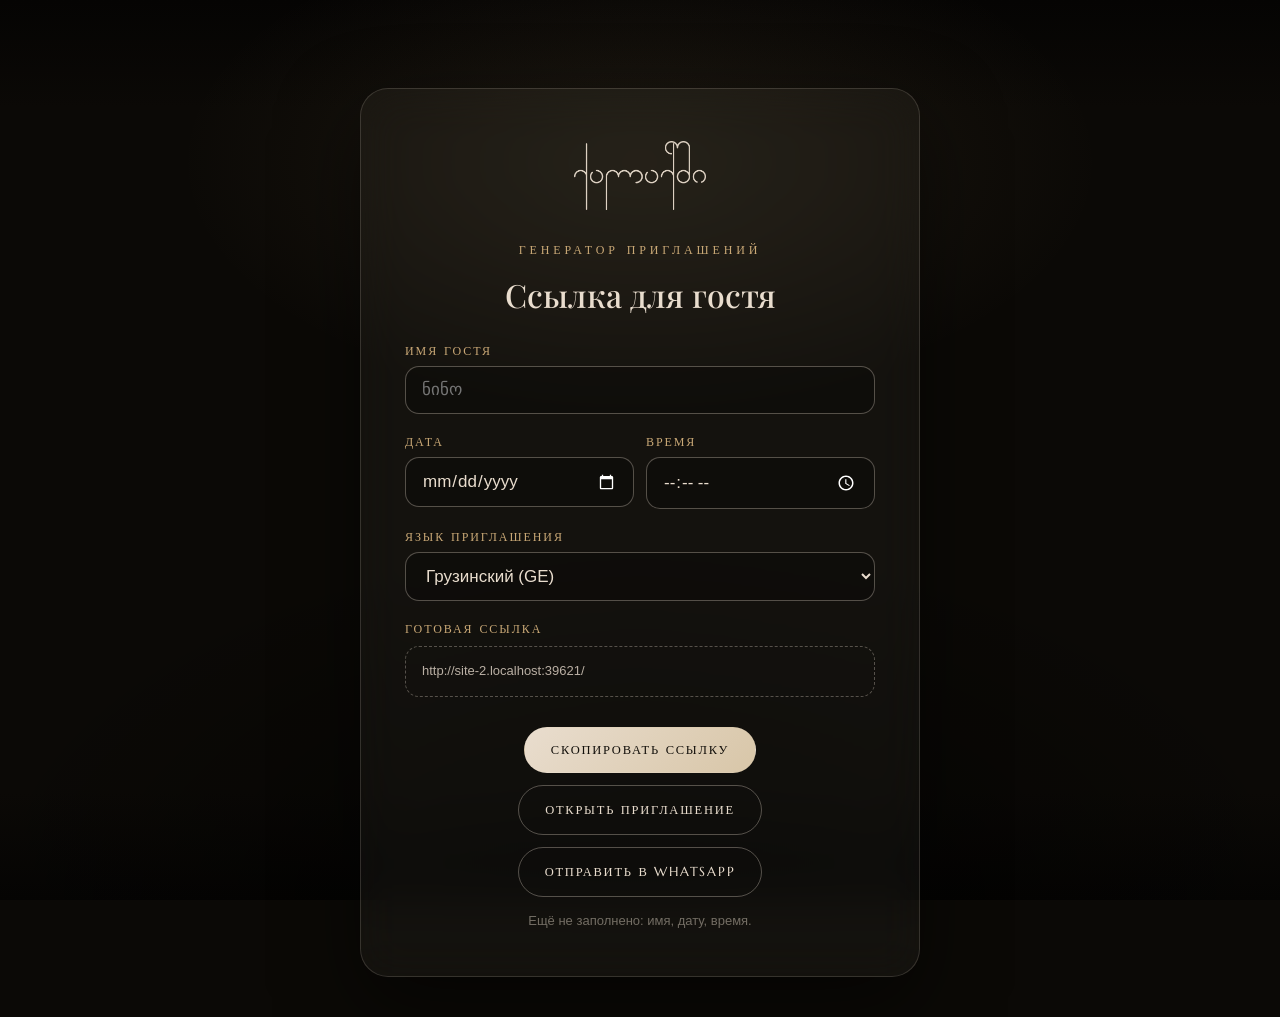
==== make.html @ a5581558 "Add files via upload" ====
<!DOCTYPE html>
<html lang="ru">
<head>
<meta charset="UTF-8">
<meta name="viewport" content="width=device-width, initial-scale=1.0, viewport-fit=cover">
<title>Invitation Link Maker · Qalaqshi</title>
<meta name="robots" content="noindex, nofollow">
<meta name="theme-color" content="#0b0906">
<meta property="og:title" content="Invitation Link Maker · Qalaqshi">
<meta property="og:description" content="Internal tool for creating personal invitation links.">
<meta property="og:image" content="https://qalaqshi-invitation.vercel.app/og-image.jpg">

<link rel="icon" href="favicon.ico" sizes="any">
<link rel="icon" type="image/png" href="favicon.png">
<link rel="apple-touch-icon" href="apple-touch-icon.png">

<link rel="preconnect" href="https://fonts.googleapis.com">
<link rel="preconnect" href="https://fonts.gstatic.com" crossorigin>
<link href="https://fonts.googleapis.com/css2?family=Playfair+Display:wght@400;500&family=Marcellus&family=Noto+Serif+Georgian:wght@400;500&display=swap" rel="stylesheet">

<link rel="stylesheet" href="style.css">
<style>
  html[lang="ru"] .greeting { font-family: 'Playfair Display', Georgia, serif; font-size: clamp(26px, 5vw, 32px); }
</style>
</head>
<body>

<div class="bg-pattern" aria-hidden="true"></div>
<div class="bg-vignette" aria-hidden="true"></div>

<main class="page">
  <section class="card maker">
    <img class="card__logo" src="logo.png" alt="Qalaqshi">
    <p class="eyebrow">Генератор приглашений</p>
    <h1 class="greeting">Ссылка для гостя</h1>

    <form id="makerForm" autocomplete="off" novalidate>
      <div class="field">
        <label for="name">Имя гостя</label>
        <input id="name" type="text" maxlength="80" placeholder="ნინო">
      </div>

      <div class="row">
        <div class="field">
          <label for="date">Дата</label>
          <input id="date" type="date">
        </div>
        <div class="field">
          <label for="time">Время</label>
          <input id="time" type="time" step="300">
        </div>
      </div>

      <div class="field">
        <label for="lang">Язык приглашения</label>
        <select id="lang">
          <option value="ka" selected>Грузинский (GE)</option>
          <option value="en">Английский (EN)</option>
        </select>
      </div>

      <div class="field">
        <label>Готовая ссылка</label>
        <div class="output" id="output">Впишите имя, дату и время</div>
      </div>

      <div class="actions">
        <button class="btn btn--primary" type="button" id="copyBtn">Скопировать ссылку</button>
        <a class="btn" id="openBtn" href="/" target="_blank" rel="noopener">Открыть приглашение</a>
        <a class="btn" id="waBtn" href="https://wa.me/" target="_blank" rel="noopener">Отправить в WhatsApp</a>
      </div>

      <p class="hint" id="hint">Гость видит только приглашение, эта страница ему не показывается.</p>
    </form>
  </section>
</main>

<script src="i18n.js"></script>
<script>
(function () {
  'use strict';
  var QI = window.QI;
  var $ = function (id) { return document.getElementById(id); };
  var hintDefault = $('hint').textContent;
  var hintTimer;

  function buildLink() {
    var p = new URLSearchParams();
    var name = QI.clean($('name').value, 80);
    if (name) p.set('n', name);
    if ($('date').value) p.set('d', $('date').value);
    if ($('time').value) p.set('t', QI.formatTime($('time').value));
    if ($('lang').value === 'en') p.set('l', 'en');
    var qs = p.toString().replace(/%3A/gi, ':');
    return window.location.origin + '/' + (qs ? '?' + qs : '');
  }

  function missing() {
    var list = [];
    if (!QI.clean($('name').value)) list.push('имя');
    if (!$('date').value) list.push('дату');
    if (!$('time').value) list.push('время');
    return list;
  }

  function update() {
    var link = buildLink();
    var miss = missing();
    $('output').textContent = link;
    $('openBtn').href = link;
    $('waBtn').href = 'https://wa.me/?text=' + encodeURIComponent(link);
    setHint(miss.length ? 'Ещё не заполнено: ' + miss.join(', ') + '.' : hintDefault, false);
  }

  function setHint(text, temporary) {
    clearTimeout(hintTimer);
    $('hint').textContent = text;
    if (temporary) hintTimer = setTimeout(update, 2500);
  }

  function fallbackCopy(text) {
    var ta = document.createElement('textarea');
    ta.value = text;
    ta.setAttribute('readonly', '');
    ta.style.position = 'fixed';
    ta.style.opacity = '0';
    document.body.appendChild(ta);
    ta.select();
    var ok = false;
    try { ok = document.execCommand('copy'); } catch (e) {}
    document.body.removeChild(ta);
    return ok;
  }

  $('copyBtn').addEventListener('click', function () {
    var link = buildLink();
    var done = function () { setHint('Ссылка скопирована ✓', true); };
    var fail = function () {
      if (fallbackCopy(link)) done();
      else setHint('Не удалось скопировать — выделите ссылку вручную.', true);
    };
    if (navigator.clipboard && window.isSecureContext) {
      navigator.clipboard.writeText(link).then(done, fail);
    } else {
      fail();
    }
  });

  ['name', 'date', 'time', 'lang'].forEach(function (id) {
    $(id).addEventListener('input', update);
    $(id).addEventListener('change', update);
  });

  $('makerForm').addEventListener('submit', function (e) { e.preventDefault(); });

  update();
})();
</script>
</body>
</html>
---- style.css ----
/* ==========================================================================
   Qalaqshi — personal invitation
   ========================================================================== */

:root {
  --bg: #0b0906;
  --bg-alt: #050403;
  --cream: #e9ddce;
  --cream-soft: rgba(233, 221, 206, 0.78);
  --cream-dim: rgba(233, 221, 206, 0.45);
  --gold: #c9a876;
  --line: rgba(233, 221, 206, 0.16);
  --line-strong: rgba(233, 221, 206, 0.32);
  --glass-bg: rgba(233, 221, 206, 0.045);
  --glass-border: rgba(233, 221, 206, 0.16);

  --font-display-en: 'Playfair Display', 'Georgia', serif;
  --font-body-en: 'Cormorant Garamond', 'Georgia', serif;
  --font-ui-en: 'Marcellus', 'Georgia', serif;
  --font-ge: 'Noto Serif Georgian', serif;

  --font-display: var(--font-display-en);
  --font-body: var(--font-body-en);
  --font-ui: var(--font-ui-en);

  --ease: cubic-bezier(0.22, 1, 0.36, 1);
}

html[lang="ka"] {
  --font-display: var(--font-ge);
  --font-body: var(--font-ge);
  --font-ui: var(--font-ge);
}

* { box-sizing: border-box; }

html, body { min-height: 100%; }

body {
  margin: 0;
  background: var(--bg);
  color: var(--cream);
  font-family: var(--font-body);
  font-size: 18px;
  line-height: 1.6;
  -webkit-font-smoothing: antialiased;
  text-rendering: optimizeLegibility;
  overflow-x: hidden;
}

img { max-width: 100%; display: block; }
a { color: inherit; text-decoration: none; }
button, input, select { font-family: inherit; }

/* Ambient background ---------------------------------------------------- */

.bg-pattern {
  position: fixed;
  inset: 0;
  z-index: 0;
  background-image: url('logo-tile.png');
  background-repeat: repeat;
  background-size: 260px auto;
  opacity: 0.045;
  pointer-events: none;
}

.bg-vignette {
  position: fixed;
  inset: 0;
  z-index: 0;
  pointer-events: none;
  background:
    radial-gradient(ellipse 60% 45% at 50% 18%, rgba(201, 168, 118, 0.10), transparent 60%),
    radial-gradient(ellipse 90% 70% at 50% 100%, rgba(0,0,0,0.6), transparent 60%),
    linear-gradient(180deg, var(--bg-alt) 0%, var(--bg) 12%, var(--bg) 88%, var(--bg-alt) 100%);
}

/* Language switch ------------------------------------------------------- */

.lang-switch {
  position: fixed;
  top: 20px;
  right: 20px;
  z-index: 10;
  display: inline-flex;
  padding: 4px;
  border-radius: 999px;
  border: 1px solid var(--glass-border);
  background: rgba(11, 9, 6, 0.6);
  backdrop-filter: blur(12px);
  -webkit-backdrop-filter: blur(12px);
}

.lang-switch__btn {
  border: none;
  background: transparent;
  color: var(--cream-dim);
  font-family: 'Marcellus', 'Georgia', serif;
  font-size: 12px;
  letter-spacing: 0.14em;
  padding: 7px 13px;
  border-radius: 999px;
  cursor: pointer;
  transition: all 0.35s var(--ease);
}

.lang-switch__btn:hover { color: var(--cream); }

.lang-switch__btn.active {
  background: rgba(201, 168, 118, 0.16);
  color: var(--gold);
}

/* Page + card ----------------------------------------------------------- */

.page {
  position: relative;
  z-index: 1;
  min-height: 100vh;
  min-height: 100svh;
  display: flex;
  flex-direction: column;
  align-items: center;
  justify-content: center;
  padding: 88px 20px 40px;
}

.card {
  width: 100%;
  max-width: 560px;
  padding: 52px 44px 44px;
  border-radius: 28px;
  background: var(--glass-bg);
  border: 1px solid var(--glass-border);
  backdrop-filter: blur(22px);
  -webkit-backdrop-filter: blur(22px);
  box-shadow: 0 30px 80px rgba(0,0,0,0.5);
  text-align: center;
  animation: cardIn 1.1s var(--ease) both;
}

@keyframes cardIn {
  from { opacity: 0; transform: translateY(24px) scale(0.98); }
  to   { opacity: 1; transform: translateY(0) scale(1); }
}

.card__logo {
  width: 132px;
  margin: 0 auto 30px;
  opacity: 0.95;
}

.eyebrow {
  font-family: var(--font-ui);
  font-size: 12px;
  letter-spacing: 0.32em;
  text-transform: uppercase;
  color: var(--gold);
  margin: 0 0 16px;
}

html[lang="ka"] .eyebrow {
  letter-spacing: 0.08em;
  font-size: 13px;
}

.greeting {
  font-family: var(--font-display);
  font-weight: 500;
  font-size: clamp(28px, 6vw, 38px);
  line-height: 1.25;
  margin: 0 0 26px;
  overflow-wrap: anywhere;
}

html[lang="ka"] .greeting { font-size: clamp(24px, 5.4vw, 32px); }

.text p {
  margin: 0 0 18px;
  color: var(--cream-soft);
  font-size: 18px;
  line-height: 1.65;
}

html[lang="ka"] .text p {
  font-size: 15.5px;
  line-height: 1.85;
}

.divider {
  width: 48px;
  height: 1px;
  margin: 30px auto;
  background: var(--gold);
  opacity: 0.6;
}

/* Details --------------------------------------------------------------- */

.details {
  margin: 0;
  padding: 0;
  list-style: none;
  border-top: 1px solid var(--line);
}

.details li {
  display: flex;
  justify-content: space-between;
  align-items: baseline;
  gap: 18px;
  padding: 15px 4px;
  border-bottom: 1px solid var(--line);
  text-align: right;
}

.details__label {
  flex: none;
  font-family: var(--font-ui);
  font-size: 12px;
  letter-spacing: 0.2em;
  text-transform: uppercase;
  color: var(--gold);
}

html[lang="ka"] .details__label {
  letter-spacing: 0.04em;
  font-size: 13px;
}

.details__value {
  font-family: var(--font-display);
  font-size: 19px;
  color: var(--cream);
}

html[lang="ka"] .details__value { font-size: 16px; }

.details li[hidden] { display: none; }

/* Buttons --------------------------------------------------------------- */

.actions {
  display: flex;
  flex-wrap: wrap;
  justify-content: center;
  gap: 12px;
  margin-top: 30px;
}

.btn {
  display: inline-flex;
  align-items: center;
  justify-content: center;
  gap: 10px;
  padding: 14px 26px;
  border-radius: 999px;
  font-family: var(--font-ui);
  font-size: 12.5px;
  letter-spacing: 0.14em;
  text-transform: uppercase;
  cursor: pointer;
  border: 1px solid var(--line-strong);
  background: transparent;
  color: var(--cream);
  transition: all 0.45s var(--ease);
}

html[lang="ka"] .btn {
  letter-spacing: 0.03em;
  font-size: 13px;
  text-transform: none;
}

.btn:hover {
  border-color: var(--gold);
  color: var(--gold);
  background: rgba(201, 168, 118, 0.06);
}

.btn--primary {
  background: linear-gradient(135deg, var(--cream) 0%, #d8c6a8 100%);
  color: #14110c;
  border-color: transparent;
}

.btn--primary:hover {
  color: #14110c;
  background: linear-gradient(135deg, var(--cream) 0%, #d8c6a8 100%);
  filter: brightness(1.08);
  box-shadow: 0 10px 30px rgba(201, 168, 118, 0.25);
}

.btn[hidden] { display: none; }

.signoff {
  margin: 34px 0 0;
  font-family: var(--font-display);
  font-style: italic;
  font-size: 24px;
  color: var(--gold);
}

html[lang="ka"] .signoff {
  font-style: normal;
  font-size: 19px;
}

.footer {
  margin-top: 34px;
  font-family: 'Marcellus', 'Georgia', serif;
  font-size: 11px;
  letter-spacing: 0.24em;
  text-transform: uppercase;
  color: var(--cream-dim);
}

/* Link maker ------------------------------------------------------------ */

.maker .field {
  text-align: left;
  margin-bottom: 18px;
}

.maker label {
  display: block;
  margin-bottom: 6px;
  font-family: 'Marcellus', 'Georgia', serif;
  font-size: 12px;
  letter-spacing: 0.16em;
  text-transform: uppercase;
  color: var(--gold);
}

.maker input, .maker select {
  width: 100%;
  padding: 13px 16px;
  border-radius: 14px;
  border: 1px solid var(--line-strong);
  background: rgba(0, 0, 0, 0.25);
  color: var(--cream);
  font-family: -apple-system, BlinkMacSystemFont, 'Segoe UI', Roboto, 'Noto Sans Georgian', Arial, sans-serif;
  font-size: 17px;
  outline: none;
  color-scheme: dark;
  transition: border-color 0.3s ease;
}

.maker input:focus, .maker select:focus { border-color: var(--gold); }

.maker .row {
  display: grid;
  grid-template-columns: 1fr 1fr;
  gap: 12px;
}

.maker .output {
  margin: 8px 0 0;
  padding: 14px 16px;
  border-radius: 14px;
  border: 1px dashed var(--line-strong);
  font-family: -apple-system, BlinkMacSystemFont, 'Segoe UI', Roboto, Arial, sans-serif;
  font-size: 13px;
  color: var(--cream-soft);
  text-align: left;
  word-break: break-all;
  min-height: 48px;
}

.maker .hint {
  font-family: -apple-system, BlinkMacSystemFont, 'Segoe UI', Roboto, Arial, sans-serif;
  font-size: 13px;
  color: var(--cream-dim);
  margin: 14px 0 0;
}

/* Responsive ------------------------------------------------------------ */

@media (max-width: 560px) {
  .card { padding: 40px 22px 34px; border-radius: 24px; }
  .card__logo { width: 112px; margin-bottom: 24px; }
  .details li { flex-direction: column; align-items: center; gap: 4px; text-align: center; }
  .actions .btn { width: 100%; }
  .lang-switch { top: 14px; right: 14px; }
  .maker .row { grid-template-columns: 1fr; }
}

@media (prefers-reduced-motion: reduce) {
  .card { animation: none; }
}
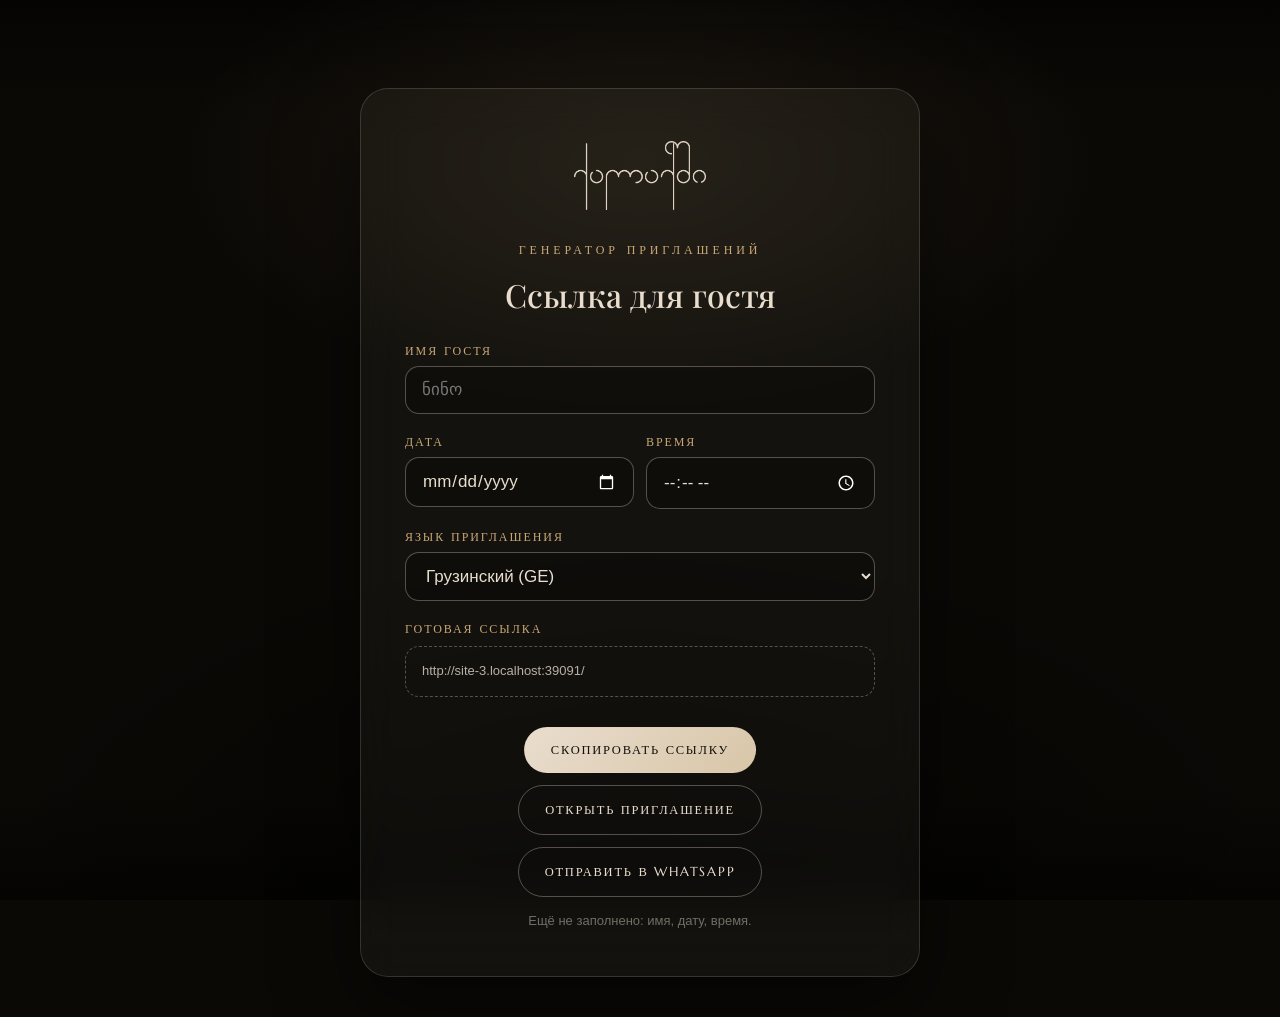
==== commit 7a3d5d90: "Add files via upload" ====
--- a/make.html
+++ b/make.html
@@ -8,7 +8,7 @@
 <meta name="theme-color" content="#0b0906">
 <meta property="og:title" content="Invitation Link Maker · Qalaqshi">
 <meta property="og:description" content="Internal tool for creating personal invitation links.">
-<meta property="og:image" content="https://qalaqshi-invitation.vercel.app/og-image.jpg">
+<meta property="og:image" content="https://qalaqshi-invite.vercel.app/og-image.jpg">
 
 <link rel="icon" href="favicon.ico" sizes="any">
 <link rel="icon" type="image/png" href="favicon.png">
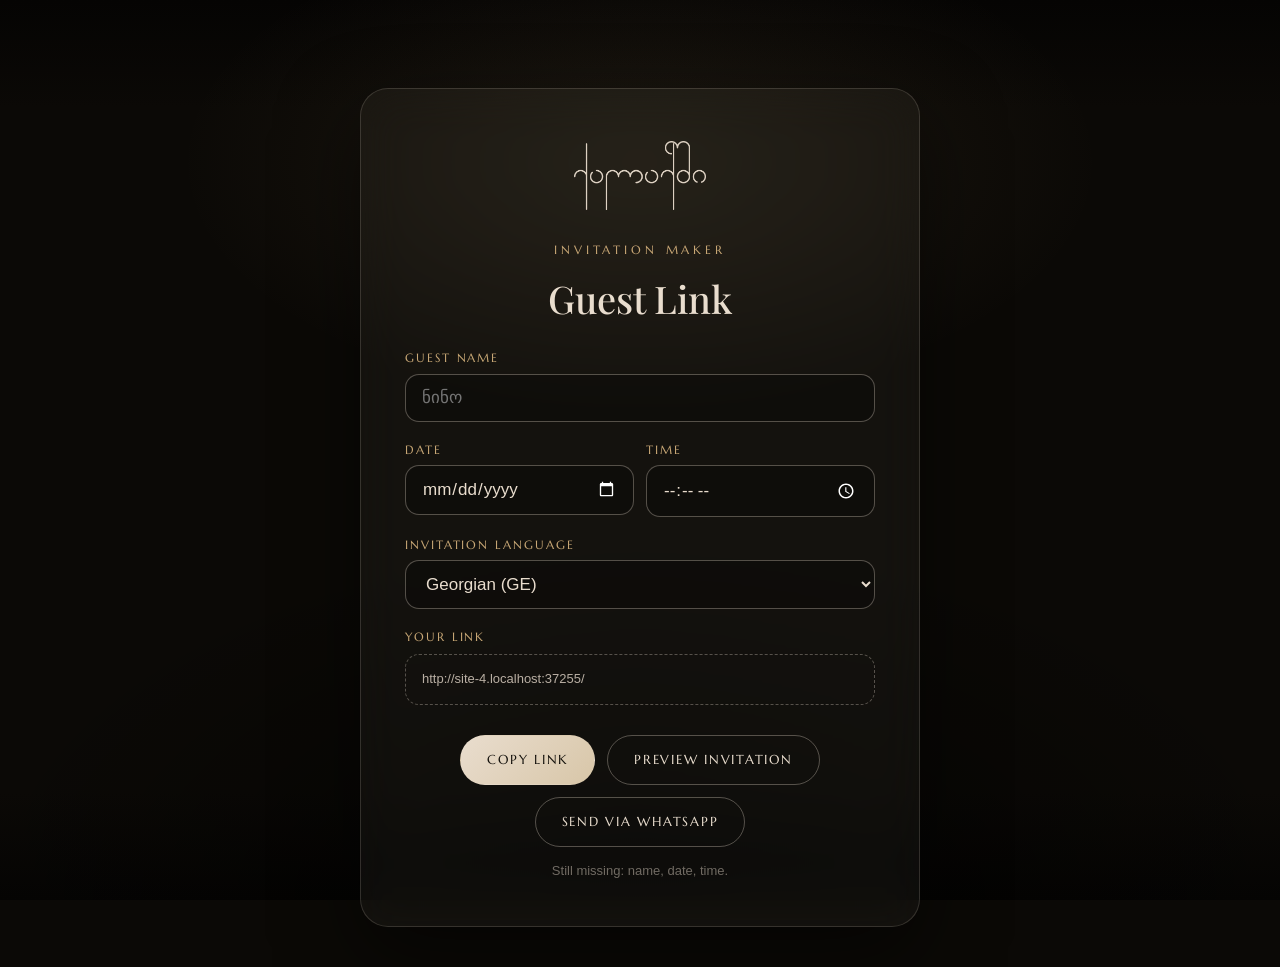
==== commit eb3338a4: "Add files via upload" ====
--- a/make.html
+++ b/make.html
@@ -1,5 +1,5 @@
 <!DOCTYPE html>
-<html lang="ru">
+<html lang="en">
 <head>
 <meta charset="UTF-8">
 <meta name="viewport" content="width=device-width, initial-scale=1.0, viewport-fit=cover">
@@ -19,9 +19,6 @@
 <link href="https://fonts.googleapis.com/css2?family=Playfair+Display:wght@400;500&family=Marcellus&family=Noto+Serif+Georgian:wght@400;500&display=swap" rel="stylesheet">
 
 <link rel="stylesheet" href="style.css">
-<style>
-  html[lang="ru"] .greeting { font-family: 'Playfair Display', Georgia, serif; font-size: clamp(26px, 5vw, 32px); }
-</style>
 </head>
 <body>
 
@@ -31,46 +28,46 @@
 <main class="page">
   <section class="card maker">
     <img class="card__logo" src="logo.png" alt="Qalaqshi">
-    <p class="eyebrow">Генератор приглашений</p>
-    <h1 class="greeting">Ссылка для гостя</h1>
+    <p class="eyebrow">Invitation Maker</p>
+    <h1 class="greeting">Guest Link</h1>
 
     <form id="makerForm" autocomplete="off" novalidate>
       <div class="field">
-        <label for="name">Имя гостя</label>
+        <label for="name">Guest name</label>
         <input id="name" type="text" maxlength="80" placeholder="ნინო">
       </div>
 
       <div class="row">
         <div class="field">
-          <label for="date">Дата</label>
+          <label for="date">Date</label>
           <input id="date" type="date">
         </div>
         <div class="field">
-          <label for="time">Время</label>
+          <label for="time">Time</label>
           <input id="time" type="time" step="300">
         </div>
       </div>
 
       <div class="field">
-        <label for="lang">Язык приглашения</label>
+        <label for="lang">Invitation language</label>
         <select id="lang">
-          <option value="ka" selected>Грузинский (GE)</option>
-          <option value="en">Английский (EN)</option>
+          <option value="ka" selected>Georgian (GE)</option>
+          <option value="en">English (EN)</option>
         </select>
       </div>
 
       <div class="field">
-        <label>Готовая ссылка</label>
-        <div class="output" id="output">Впишите имя, дату и время</div>
+        <label>Your link</label>
+        <div class="output" id="output">Enter the name, date and time</div>
       </div>
 
       <div class="actions">
-        <button class="btn btn--primary" type="button" id="copyBtn">Скопировать ссылку</button>
-        <a class="btn" id="openBtn" href="/" target="_blank" rel="noopener">Открыть приглашение</a>
-        <a class="btn" id="waBtn" href="https://wa.me/" target="_blank" rel="noopener">Отправить в WhatsApp</a>
+        <button class="btn btn--primary" type="button" id="copyBtn">Copy link</button>
+        <a class="btn" id="openBtn" href="/" target="_blank" rel="noopener">Preview invitation</a>
+        <a class="btn" id="waBtn" href="https://wa.me/" target="_blank" rel="noopener">Send via WhatsApp</a>
       </div>
 
-      <p class="hint" id="hint">Гость видит только приглашение, эта страница ему не показывается.</p>
+      <p class="hint" id="hint">Guests only see the invitation — this page is just for you.</p>
     </form>
   </section>
 </main>
@@ -97,9 +94,9 @@
 
   function missing() {
     var list = [];
-    if (!QI.clean($('name').value)) list.push('имя');
-    if (!$('date').value) list.push('дату');
-    if (!$('time').value) list.push('время');
+    if (!QI.clean($('name').value)) list.push('name');
+    if (!$('date').value) list.push('date');
+    if (!$('time').value) list.push('time');
     return list;
   }
 
@@ -109,7 +106,7 @@
     $('output').textContent = link;
     $('openBtn').href = link;
     $('waBtn').href = 'https://wa.me/?text=' + encodeURIComponent(link);
-    setHint(miss.length ? 'Ещё не заполнено: ' + miss.join(', ') + '.' : hintDefault, false);
+    setHint(miss.length ? 'Still missing: ' + miss.join(', ') + '.' : hintDefault, false);
   }
 
   function setHint(text, temporary) {
@@ -134,10 +131,10 @@
 
   $('copyBtn').addEventListener('click', function () {
     var link = buildLink();
-    var done = function () { setHint('Ссылка скопирована ✓', true); };
+    var done = function () { setHint('Link copied ✓', true); };
     var fail = function () {
       if (fallbackCopy(link)) done();
-      else setHint('Не удалось скопировать — выделите ссылку вручную.', true);
+      else setHint('Couldn’t copy — please select the link and copy it manually.', true);
     };
     if (navigator.clipboard && window.isSecureContext) {
       navigator.clipboard.writeText(link).then(done, fail);
